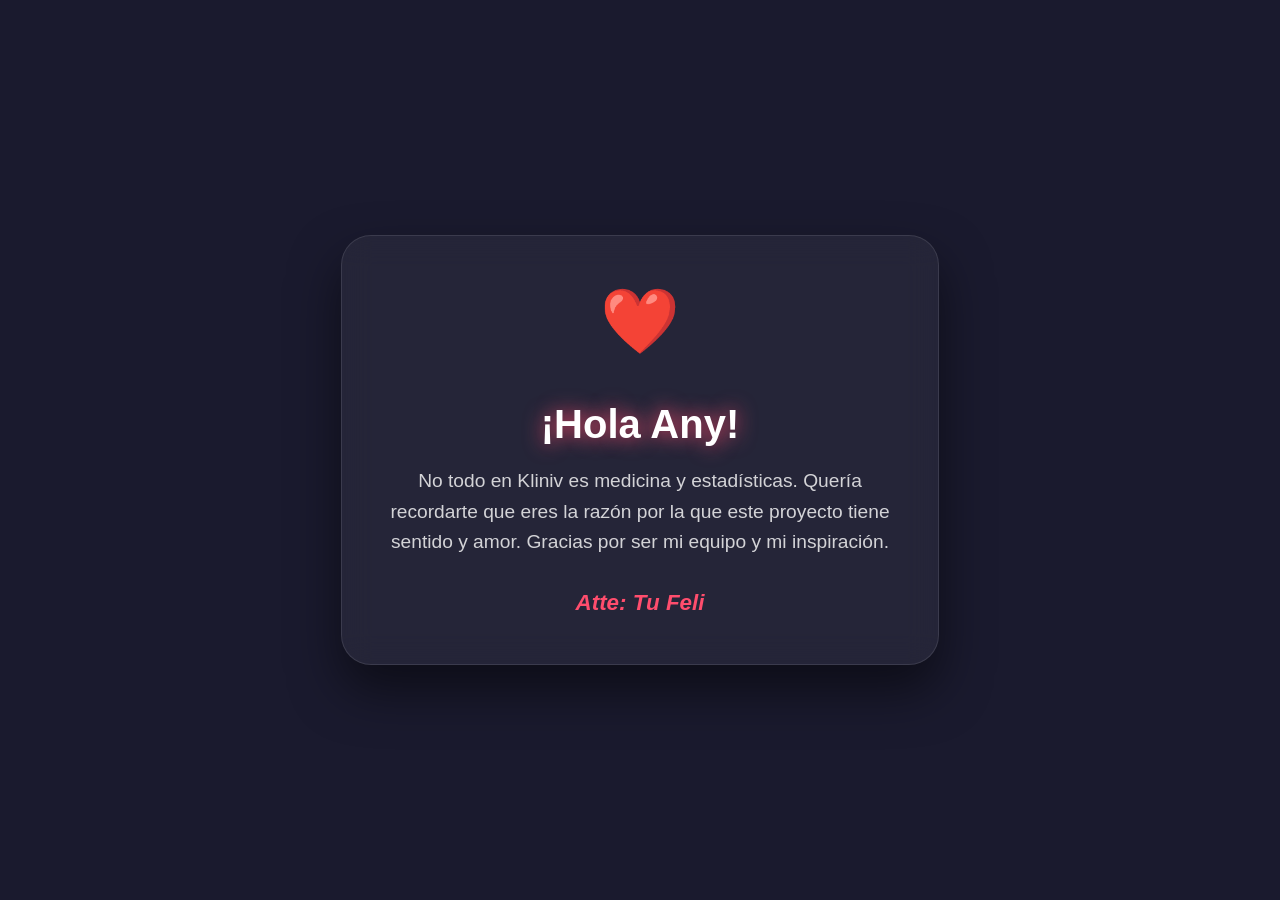
==== templates/any.html @ 4ca4620e "Primer commit" ====
<!DOCTYPE html>
<html lang="es">
<head>
    <meta charset="UTF-8">
    <meta name="viewport" content="width=device-width, initial-scale=1.0">
    <title>Para Any ❤️</title>
    <style>
        :root {
            --color-amor: #ff4d6d;
            --color-fondo: #1a1a2e;
        }

        body, html {
            margin: 0;
            padding: 0;
            width: 100%;
            height: 100%;
            overflow: hidden;
            background-color: var(--color-fondo);
            display: flex;
            justify-content: center;
            align-items: center;
            font-family: 'Segoe UI', Tahoma, Geneva, Verdana, sans-serif;
        }

        /* Fondo de Corazones Animados */
        .heart {
            position: absolute;
            color: var(--color-amor);
            font-size: 20px;
            user-select: none;
            pointer-events: none;
            animation: float 10s linear infinite;
            opacity: 0;
        }

        @keyframes float {
            0% { transform: translateY(100vh) rotate(0deg); opacity: 1; }
            100% { transform: translateY(-10vh) rotate(360deg); opacity: 0; }
        }

        /* Contenedor del Mensaje */
        .card-sorpresa {
            background: rgba(255, 255, 255, 0.05);
            backdrop-filter: blur(15px);
            padding: 3rem;
            border-radius: 30px;
            border: 1px solid rgba(255, 255, 255, 0.1);
            text-align: center;
            max-width: 500px;
            box-shadow: 0 25px 50px rgba(0,0,0,0.5);
            z-index: 10;
            transform: scale(0.8);
            opacity: 0;
            animation: aparecer 1.5s cubic-bezier(0.16, 1, 0.3, 1) forwards;
        }

        @keyframes aparecer {
            to { transform: scale(1); opacity: 1; }
        }

        h1 {
            color: white;
            font-size: 2.5rem;
            margin-bottom: 1rem;
            text-shadow: 0 0 20px var(--color-amor);
        }

        p {
            color: rgba(255, 255, 255, 0.8);
            font-size: 1.2rem;
            line-height: 1.6;
            margin-bottom: 2rem;
        }

        .ps {
            display: block;
            margin-top: 2rem;
            color: var(--color-amor);
            font-weight: bold;
            font-style: italic;
            font-size: 1.4rem;
        }

        /* Corazón central latiendo */
        .main-heart {
            font-size: 4rem;
            display: inline-block;
            animation: latido 1.2s infinite;
            margin-bottom: 1rem;
        }

        @keyframes latido {
            0%, 100% { transform: scale(1); }
            50% { transform: scale(1.2); }
        }
    </style>
</head>
<body>

    <script>
        function createHeart() {
            const heart = document.createElement('div');
            heart.classList.add('heart');
            heart.innerHTML = '❤️';
            heart.style.left = Math.random() * 100 + 'vw';
            heart.style.animationDuration = Math.random() * 3 + 4 + 's';
            heart.style.fontSize = Math.random() * 20 + 10 + 'px';
            document.body.appendChild(heart);
            setTimeout(() => { heart.remove(); }, 7000);
        }
        setInterval(createHeart, 300);
    </script>

    <div class="card-sorpresa">
        <div class="main-heart">❤️</div>
        <h1>¡Hola Any!</h1>
        <p>
            No todo en Kliniv es medicina y estadísticas. 
            Quería recordarte que eres la razón por la que este proyecto tiene sentido y amor. 
            Gracias por ser mi equipo y mi inspiración.
        </p>
        <span class="ps">Atte: Tu Feli</span>
    </div>

</body>
</html>
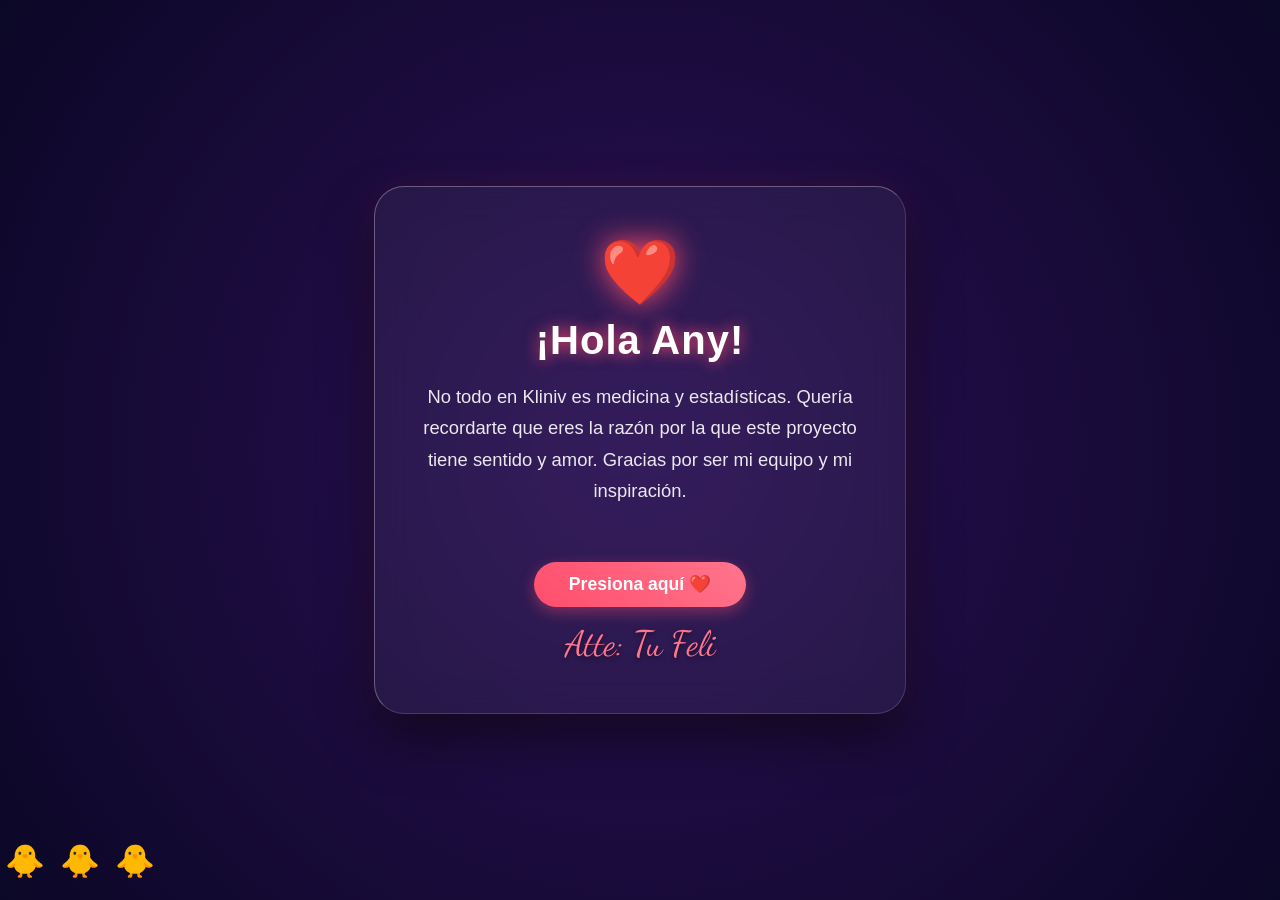
==== commit 469208d4: "Any 2.0" ====
--- a/templates/any.html
+++ b/templates/any.html
@@ -4,10 +4,15 @@
     <meta charset="UTF-8">
     <meta name="viewport" content="width=device-width, initial-scale=1.0">
     <title>Para Any ❤️</title>
+    
+    <link href="https://fonts.googleapis.com/css2?family=Dancing+Script:wght@700&display=swap" rel="stylesheet">
+    
     <style>
         :root {
             --color-amor: #ff4d6d;
-            --color-fondo: #1a1a2e;
+            --color-resplandor: #ff758c;
+            --color-fondo-centro: #2b1055;
+            --color-fondo-borde: #0b0726;
         }
 
         body, html {
@@ -16,43 +21,54 @@
             width: 100%;
             height: 100%;
             overflow: hidden;
-            background-color: var(--color-fondo);
+            /* Fondo de cielo nocturno romántico */
+            background: radial-gradient(circle at center, var(--color-fondo-centro) 0%, var(--color-fondo-borde) 100%);
             display: flex;
             justify-content: center;
             align-items: center;
             font-family: 'Segoe UI', Tahoma, Geneva, Verdana, sans-serif;
         }
 
-        /* Fondo de Corazones Animados */
+        /* Corazones flotantes normales */
         .heart {
             position: absolute;
             color: var(--color-amor);
-            font-size: 20px;
             user-select: none;
             pointer-events: none;
-            animation: float 10s linear infinite;
-            opacity: 0;
+            animation: float linear forwards; /* forwards para que desaparezca al final */
+            z-index: 1;
+            filter: drop-shadow(0 0 5px rgba(255, 77, 109, 0.5));
         }
 
         @keyframes float {
-            0% { transform: translateY(100vh) rotate(0deg); opacity: 1; }
-            100% { transform: translateY(-10vh) rotate(360deg); opacity: 0; }
-        }
-
-        /* Contenedor del Mensaje */
+            0% { transform: translateY(100vh) scale(0) rotate(0deg); opacity: 0; }
+            20% { opacity: 1; transform: translateY(80vh) scale(1) rotate(20deg); }
+            100% { transform: translateY(-10vh) scale(1.5) rotate(360deg); opacity: 0; }
+        }
+
+        /* Contenedor del Mensaje (Glassmorphism Pro) */
         .card-sorpresa {
             background: rgba(255, 255, 255, 0.05);
-            backdrop-filter: blur(15px);
-            padding: 3rem;
+            backdrop-filter: blur(20px);
+            -webkit-backdrop-filter: blur(20px);
+            padding: 3rem 2.5rem;
             border-radius: 30px;
-            border: 1px solid rgba(255, 255, 255, 0.1);
+            border: 1px solid rgba(255, 255, 255, 0.15);
+            border-top: 1px solid rgba(255, 255, 255, 0.3);
+            border-left: 1px solid rgba(255, 255, 255, 0.3);
             text-align: center;
-            max-width: 500px;
-            box-shadow: 0 25px 50px rgba(0,0,0,0.5);
+            max-width: 450px;
+            box-shadow: 0 25px 50px rgba(0,0,0,0.5), 0 0 40px rgba(255, 77, 109, 0.1);
             z-index: 10;
             transform: scale(0.8);
             opacity: 0;
             animation: aparecer 1.5s cubic-bezier(0.16, 1, 0.3, 1) forwards;
+            transition: transform 0.4s ease, box-shadow 0.4s ease;
+        }
+
+        .card-sorpresa:hover {
+            transform: scale(1.02) !important;
+            box-shadow: 0 30px 60px rgba(0,0,0,0.6), 0 0 60px rgba(255, 77, 109, 0.3);
         }
 
         @keyframes aparecer {
@@ -62,24 +78,28 @@
         h1 {
             color: white;
             font-size: 2.5rem;
+            margin-top: 0;
             margin-bottom: 1rem;
-            text-shadow: 0 0 20px var(--color-amor);
+            text-shadow: 0 0 15px var(--color-amor);
+            letter-spacing: 1px;
         }
 
         p {
-            color: rgba(255, 255, 255, 0.8);
-            font-size: 1.2rem;
-            line-height: 1.6;
+            color: rgba(255, 255, 255, 0.9);
+            font-size: 1.15rem;
+            line-height: 1.7;
             margin-bottom: 2rem;
-        }
-
+            font-weight: 300;
+        }
+
+        /* Firma con letra a mano */
         .ps {
             display: block;
-            margin-top: 2rem;
-            color: var(--color-amor);
-            font-weight: bold;
-            font-style: italic;
-            font-size: 1.4rem;
+            margin-top: 1rem;
+            color: var(--color-resplandor);
+            font-family: 'Dancing Script', cursive;
+            font-size: 2.2rem;
+            text-shadow: 0 2px 4px rgba(0,0,0,0.5);
         }
 
         /* Corazón central latiendo */
@@ -87,30 +107,135 @@
             font-size: 4rem;
             display: inline-block;
             animation: latido 1.2s infinite;
-            margin-bottom: 1rem;
+            margin-bottom: 0.5rem;
+            filter: drop-shadow(0 0 15px var(--color-amor));
         }
 
         @keyframes latido {
             0%, 100% { transform: scale(1); }
-            50% { transform: scale(1.2); }
-        }
+            15% { transform: scale(1.25); }
+            30% { transform: scale(1); }
+            45% { transform: scale(1.25); }
+            60% { transform: scale(1); }
+        }
+
+        /* Botón Interactivo Mágico */
+        .btn-magia {
+            background: linear-gradient(45deg, var(--color-amor), var(--color-resplandor));
+            border: none;
+            padding: 12px 35px;
+            border-radius: 50px;
+            color: white;
+            font-size: 1.1rem;
+            font-weight: bold;
+            cursor: pointer;
+            margin-top: 1.5rem;
+            box-shadow: 0 5px 15px rgba(255, 77, 109, 0.4);
+            transition: all 0.3s ease;
+            outline: none;
+        }
+
+        .btn-magia:hover {
+            transform: translateY(-3px) scale(1.05);
+            box-shadow: 0 8px 25px rgba(255, 77, 109, 0.6);
+        }
+
+        .btn-magia:active {
+            transform: translateY(1px);
+        }
+
+        /* =========================================
+           ANIMACIÓN DE LA FAMILIA DE PATITOS
+           ========================================= */
+        .duck-family {
+            position: absolute;
+            bottom: 20px;
+            left: -150px; /* Empiezan fuera de la pantalla */
+            display: flex;
+            align-items: flex-end;
+            gap: 15px;
+            z-index: 5; /* Pasan por detrás de la tarjeta */
+            animation: nadar 20s linear infinite;
+        }
+
+        /* scaleX(-1) voltea el emoji para que mire hacia la derecha */
+        .mama-duck {
+            font-size: 3.5rem;
+            transform: scaleX(-1);
+            animation: balanceo 1s ease-in-out infinite alternate;
+        }
+
+        .baby-duck {
+            font-size: 2rem;
+            transform: scaleX(-1);
+        }
+
+        .baby-1 { animation: saltito 0.4s ease-in-out infinite alternate; }
+        .baby-2 { animation: saltito 0.4s ease-in-out infinite alternate 0.2s; }
+        .baby-3 { animation: saltito 0.4s ease-in-out infinite alternate 0.4s; }
+
+        @keyframes nadar {
+            0% { transform: translateX(-10vw); }
+            100% { transform: translateX(120vw); }
+        }
+
+        @keyframes balanceo {
+            0% { transform: scaleX(-1) rotate(-5deg); }
+            100% { transform: scaleX(-1) rotate(5deg); }
+        }
+
+        @keyframes saltito {
+            0% { transform: scaleX(-1) translateY(0); }
+            100% { transform: scaleX(-1) translateY(-10px); }
+        }
+
     </style>
 </head>
 <body>
 
     <script>
-        function createHeart() {
+        function createHeart(extraClass = '') {
             const heart = document.createElement('div');
             heart.classList.add('heart');
-            heart.innerHTML = '❤️';
+            if (extraClass) heart.classList.add(extraClass);
+            
+            // Corazones de diferentes tipos para dar variedad
+            const corazones = ['❤️', '💖', '✨', '💕'];
+            heart.innerHTML = corazones[Math.floor(Math.random() * corazones.length)];
+            
             heart.style.left = Math.random() * 100 + 'vw';
             heart.style.animationDuration = Math.random() * 3 + 4 + 's';
-            heart.style.fontSize = Math.random() * 20 + 10 + 'px';
+            heart.style.fontSize = Math.random() * 20 + 15 + 'px';
+            
             document.body.appendChild(heart);
             setTimeout(() => { heart.remove(); }, 7000);
         }
-        setInterval(createHeart, 300);
+
+        // Lluvia constante y suave
+        setInterval(() => createHeart(), 400);
+
+        // Explosión de amor al hacer clic en el botón
+        function explosionDeAmor() {
+            // Crea 40 corazones de golpe
+            for(let i = 0; i < 40; i++) {
+                setTimeout(() => {
+                    createHeart();
+                }, i * 50); // Aparecen uno tras otro rapidísimo
+            }
+            
+            // Cambia el texto del botón temporalmente
+            const btn = document.querySelector('.btn-magia');
+            btn.innerHTML = "¡Te amo mash! ✨";
+            setTimeout(() => { btn.innerHTML = "Presiona aquí ❤️"; }, 3000);
+        }
     </script>
+
+    <div class="duck-family">
+        <div class="mama-duck">🦆🦆</div>
+        <div class="baby-duck baby-1">🐥</div>
+        <div class="baby-duck baby-2">🐥</div>
+        <div class="baby-duck baby-3">🐥</div>
+    </div>
 
     <div class="card-sorpresa">
         <div class="main-heart">❤️</div>
@@ -120,6 +245,9 @@
             Quería recordarte que eres la razón por la que este proyecto tiene sentido y amor. 
             Gracias por ser mi equipo y mi inspiración.
         </p>
+        
+        <button class="btn-magia" onclick="explosionDeAmor()">Presiona aquí ❤️</button>
+        
         <span class="ps">Atte: Tu Feli</span>
     </div>
 
